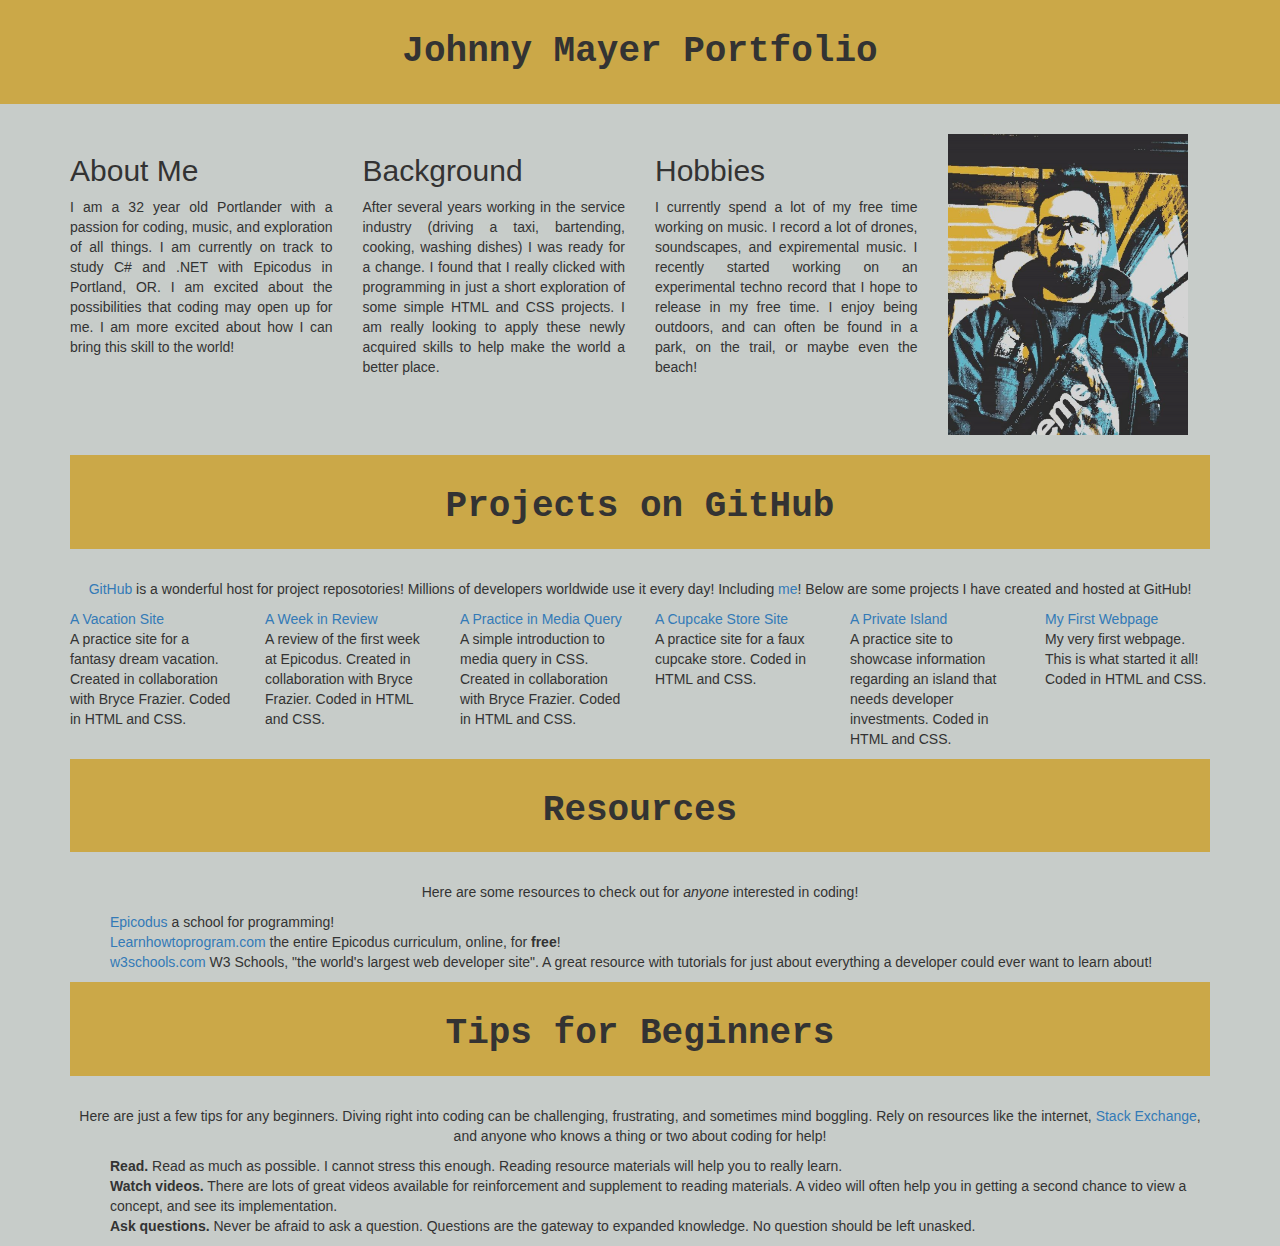
==== index.html @ b5cc547c "Add new sections: Resources, Tips for Beginners." ====
<!DOCTYPE html>
<html>
  <head>
    <link href="css/bootstrap.css" rel="stylesheet" type="text/css">
    <link href="css/styles.css" rel="stylesheet" type="text/css">
      <title>Johnny Mayer Portfolio</title>
  </head>
  <body>
    <body class="background-color2">
      <div class="jumbotron2">
        <h1><strong>Johnny Mayer Portfolio</strong><h1>
      </div>
        <div class="container">
          <div class="row">
            <div class="col-md-3">
              <h2>About Me</h2>
                <p class="text-justify">I am a 32 year old Portlander with a passion for coding, music, and exploration of all things. I am currently on track to study C# and .NET with Epicodus in Portland, OR.  I am excited about the possibilities that coding may open up for me.  I am more excited about how I can bring this skill to the world!</p>
            </div>
            <div class="col-md-3">
              <h2>Background</h2>
                <p class="text-justify">After several years working in the service industry (driving a taxi, bartending, cooking, washing dishes) I was ready for a change.  I found that I really clicked with programming in just a short exploration of some simple HTML and CSS projects.  I am really looking to apply these newly acquired skills to help make the world a better place.</p>
            </div>
            <div class="col-md-3">
              <h2>Hobbies</h2>
                <p class="text-justify">I currently spend a lot of my free time working on music.  I record a lot of drones, soundscapes, and expiremental music.  I recently started working on an experimental techno record that I hope to release in my free time.  I enjoy being outdoors, and can often be found in a park, on the trail, or maybe even the beach!</p>
            </div>
          <div class="col-md-3">
            <img src="img/jmphoto1.jpeg" alt="Photo of Johnny Mayer" class="img1">
          </div>
        </div>
      </div>
    </div>
    <br>
    <div class="container">
      <div class="jumbotron2">
        <h1 align="center"><strong>Projects on GitHub</strong></h1>
      </div>
        <p align="center"><a href="http://www.github.com">GitHub</a> is a wonderful host for project reposotories!  Millions of developers worldwide use it every day!  Including <a href="https://github.com/johnnymayer">me</a>!  Below are some projects I have created and hosted at GitHub!</p>
      </div>
    </div>
    <div class="container">
      <div class="row">
        <div class="col-md-2">
          <a href="https://github.com/johnnymayer/vacation-site">A Vacation Site</a>
          <p align="left">A practice site for a fantasy dream vacation.  Created in collaboration with Bryce Frazier.  Coded in HTML and CSS.</p>
        </div>
        <div class="col-md-2">
          <a href="https://github.com/johnnymayer/week-in-review">A Week in Review</a>
          <p align="left">A review of the first week at Epicodus.  Created in collaboration with Bryce Frazier. Coded in HTML and CSS.</p>
        </div>
        <div class="col-md-2">
          <a href="https://github.com/johnnymayer/media-query-practice">A Practice in Media Query</a>
          <p align="left">A simple introduction to media query in CSS.  Created in collaboration with Bryce Frazier. Coded in HTML and CSS.</p>
        </div>
        <div class="col-md-2">
          <a href="https://github.com/johnnymayer/cupcake-page">A Cupcake Store Site</a>
          <p align="left">A practice site for a faux cupcake store. Coded in HTML and CSS.</p>
        </div>
        <div class="col-md-2">
          <a href="https://github.com/johnnymayer/private-island">A Private Island</a>
          <p align="left">A practice site to showcase information regarding an island that needs developer investments. Coded in HTML and CSS.</p>
        </div>
        <div class="col-md-2">
          <a href="https://github.com/johnnymayer/my-first-webpage">My First Webpage</a>
          <p align="left">My very first webpage.  This is what started it all! Coded in HTML and CSS.</p>
        </div>
      </div>
    </div>
    <div class="container">
      <div class="jumbotron2">
        <h1 align="center"><strong>Resources</strong></h1>
      </div>
      <p align="center">Here are some resources to check out for <em>anyone</em> interested in coding!
        <div container-fluid>
        <ul style="list-style:none">
          <li><a href="http://www.epicodus.com">Epicodus</a> a school for programming!</li>
          <li><a href="http://www.learnhowtoprogram.com">Learnhowtoprogram.com</a> the entire Epicodus curriculum, online, for <strong>free</strong>!</li>
          <li><a href="https://www.w3schools.com/">w3schools.com</a> W3 Schools, "the world's largest web developer site".  A great resource with tutorials for just about everything a developer could ever want to learn about!</li>
        </ul>
      </div>
    </div>
      <div class="container">
        <div class="jumbotron2">
          <h1 align="center"><strong>Tips for Beginners</strong></h1>
        </div>
        <p align="center">Here are just a few tips for any beginners.  Diving right into coding can be challenging, frustrating, and sometimes mind boggling.  Rely on resources like the internet, <a href="http://www.stackexchange.com">Stack Exchange</a>, and anyone who knows a thing or two about coding for help!</p>
        <ol style="list-style:none">
          <li align="left"><strong>Read.</strong>  Read as much as possible.  I cannot stress this enough.  Reading resource materials will help you to really learn.</li>
          <li align="left"><strong>Watch videos.</strong>  There are lots of great videos available for reinforcement and supplement to reading materials.  A video will often help you in getting a second chance to view a concept, and see its implementation.</li>
          <li align="left"><strong>Ask questions.</strong> Never be afraid to ask a question.  Questions are the gateway to expanded knowledge.  No question should be left unasked.</li>
        </ol>
      </div>
  </body>
---- css/styles.css ----
.jumbotron2 {
  margin:auto;
  padding-top: 12px;
  padding-bottom: 12px;
  margin-bottom: 30px;
  color: ##2E2E32;
  background-color: #CBA848;
  text-align: center;
  font-size: 24px;
  font-family: monospace;
  font-weight: bolder;
}

.background-color2 {
  background-color: #C7CCC9;
}

.img1 {
  width: 240px;
  height: auto;
}
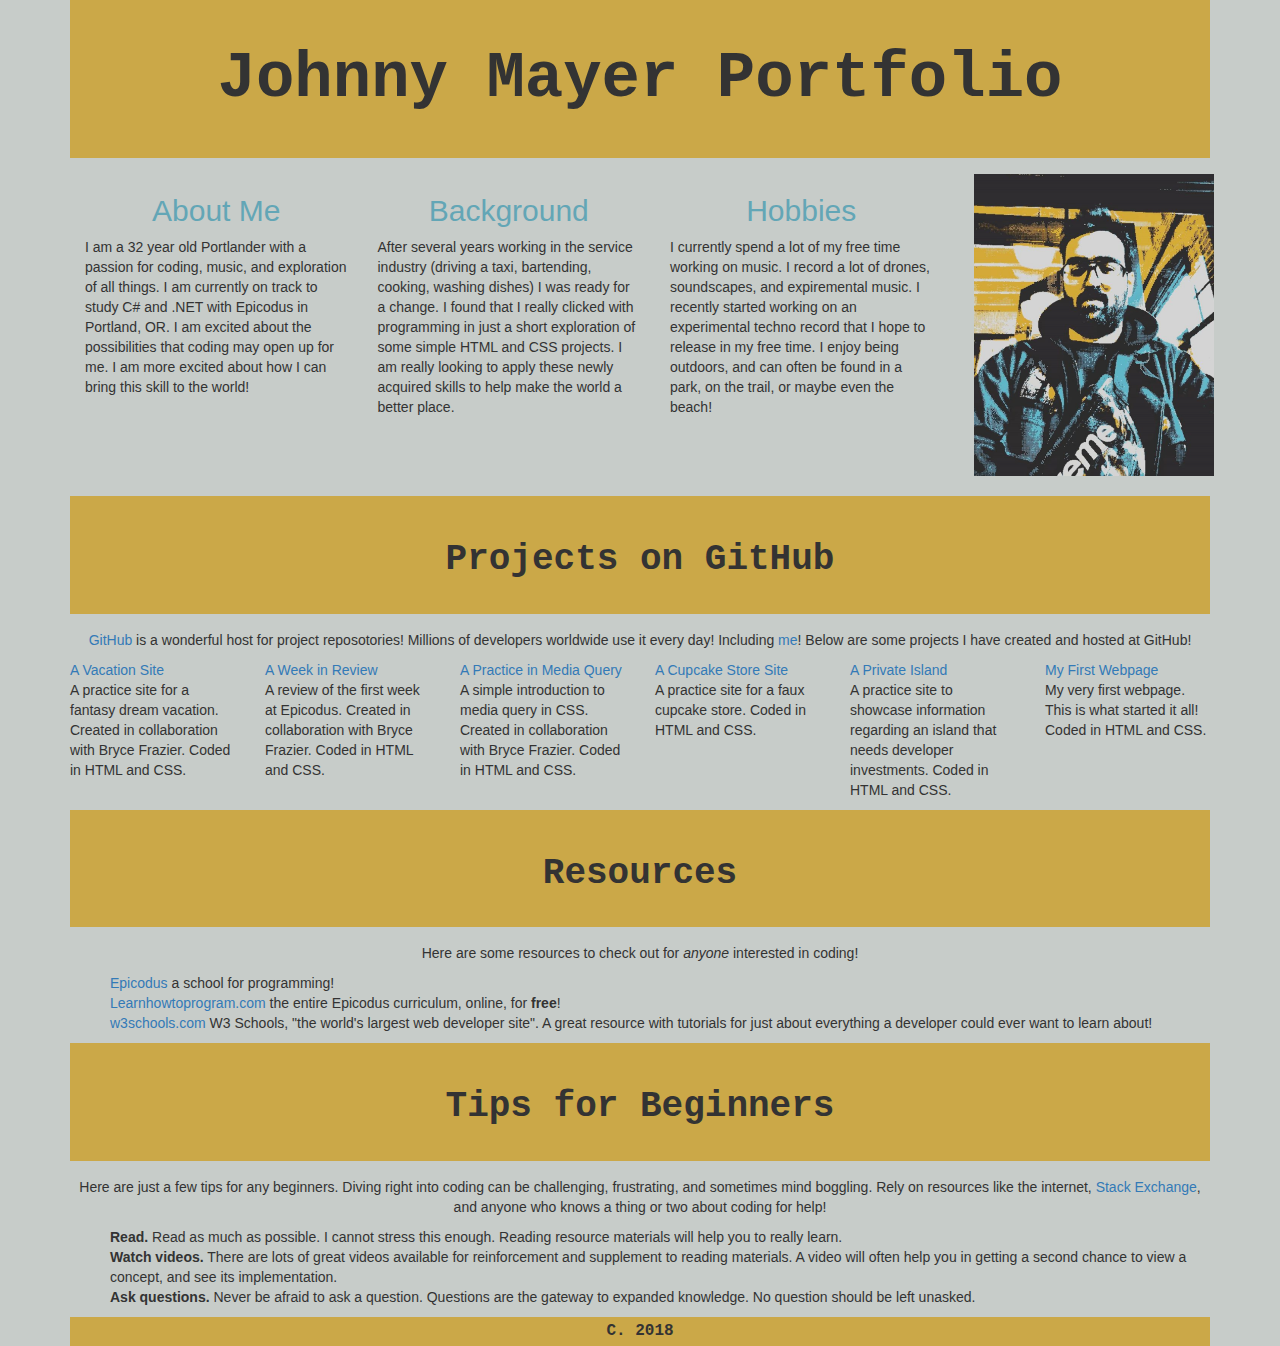
==== commit f91e1fa1: "Add finalizations, footer, clean .jumbotron2, .jumbotron3 in CSS." ====
--- a/index.html
+++ b/index.html
@@ -5,27 +5,27 @@
     <link href="css/styles.css" rel="stylesheet" type="text/css">
       <title>Johnny Mayer Portfolio</title>
   </head>
-  <body>
-    <body class="background-color2">
+  <body class="background-color2">
+    <div class="container">
       <div class="jumbotron2">
-        <h1><strong>Johnny Mayer Portfolio</strong><h1>
+        <h1 style="font-size:64px;"><strong>Johnny Mayer Portfolio</strong><h1>
       </div>
         <div class="container">
           <div class="row">
             <div class="col-md-3">
-              <h2>About Me</h2>
-                <p class="text-justify">I am a 32 year old Portlander with a passion for coding, music, and exploration of all things. I am currently on track to study C# and .NET with Epicodus in Portland, OR.  I am excited about the possibilities that coding may open up for me.  I am more excited about how I can bring this skill to the world!</p>
+              <h2 align="center"><span style="color:#63A6B6">About Me</span></h2>
+                <p>I am a 32 year old Portlander with a passion for coding, music, and exploration of all things. I am currently on track to study C# and .NET with Epicodus in Portland, OR.  I am excited about the possibilities that coding may open up for me.  I am more excited about how I can bring this skill to the world!</p>
             </div>
             <div class="col-md-3">
-              <h2>Background</h2>
-                <p class="text-justify">After several years working in the service industry (driving a taxi, bartending, cooking, washing dishes) I was ready for a change.  I found that I really clicked with programming in just a short exploration of some simple HTML and CSS projects.  I am really looking to apply these newly acquired skills to help make the world a better place.</p>
+              <h2 align="center"><span style="color:#63A6B6">Background</span></h2>
+                <p>After several years working in the service industry (driving a taxi, bartending, cooking, washing dishes) I was ready for a change.  I found that I really clicked with programming in just a short exploration of some simple HTML and CSS projects.  I am really looking to apply these newly acquired skills to help make the world a better place.</p>
             </div>
             <div class="col-md-3">
-              <h2>Hobbies</h2>
-                <p class="text-justify">I currently spend a lot of my free time working on music.  I record a lot of drones, soundscapes, and expiremental music.  I recently started working on an experimental techno record that I hope to release in my free time.  I enjoy being outdoors, and can often be found in a park, on the trail, or maybe even the beach!</p>
+              <h2 align="center"><span style="color:#63A6B6">Hobbies</span></h2>
+                <p>I currently spend a lot of my free time working on music.  I record a lot of drones, soundscapes, and expiremental music.  I recently started working on an experimental techno record that I hope to release in my free time.  I enjoy being outdoors, and can often be found in a park, on the trail, or maybe even the beach!</p>
             </div>
           <div class="col-md-3">
-            <img src="img/jmphoto1.jpeg" alt="Photo of Johnny Mayer" class="img1">
+            <img src="img/jmphoto1.jpeg" class="img1" alt="Photo of Johnny Mayer" >
           </div>
         </div>
       </div>
@@ -91,3 +91,11 @@
         </ol>
       </div>
   </body>
+  <footer>
+    <div class="container">
+      <div class="jumbotron3">
+        <strong>C. 2018</strong>
+      </div>
+    </div>
+  </footer>
+  </html>
--- a/css/styles.css
+++ b/css/styles.css
@@ -1,12 +1,23 @@
 .jumbotron2 {
   margin:auto;
-  padding-top: 12px;
-  padding-bottom: 12px;
-  margin-bottom: 30px;
+  padding-top: 24px;
+  padding-bottom: 24px;
+  margin-bottom: 16px;
   color: ##2E2E32;
   background-color: #CBA848;
   text-align: center;
-  font-size: 24px;
+  font-family: monospace;
+  font-weight: bolder;
+}
+
+.jumbotron3 {
+  margin:auto;
+  padding-top: 3px;
+  padding-bottom: 3px;
+  color: ##2E2E32;
+  background-color: #CBA848;
+  text-align: center;
+  font-size: 16px;
   font-family: monospace;
   font-weight: bolder;
 }
@@ -16,6 +27,9 @@
 }
 
 .img1 {
+  margin-left: auto;
+  margin-right: auto;
+  display: block;
   width: 240px;
   height: auto;
 }
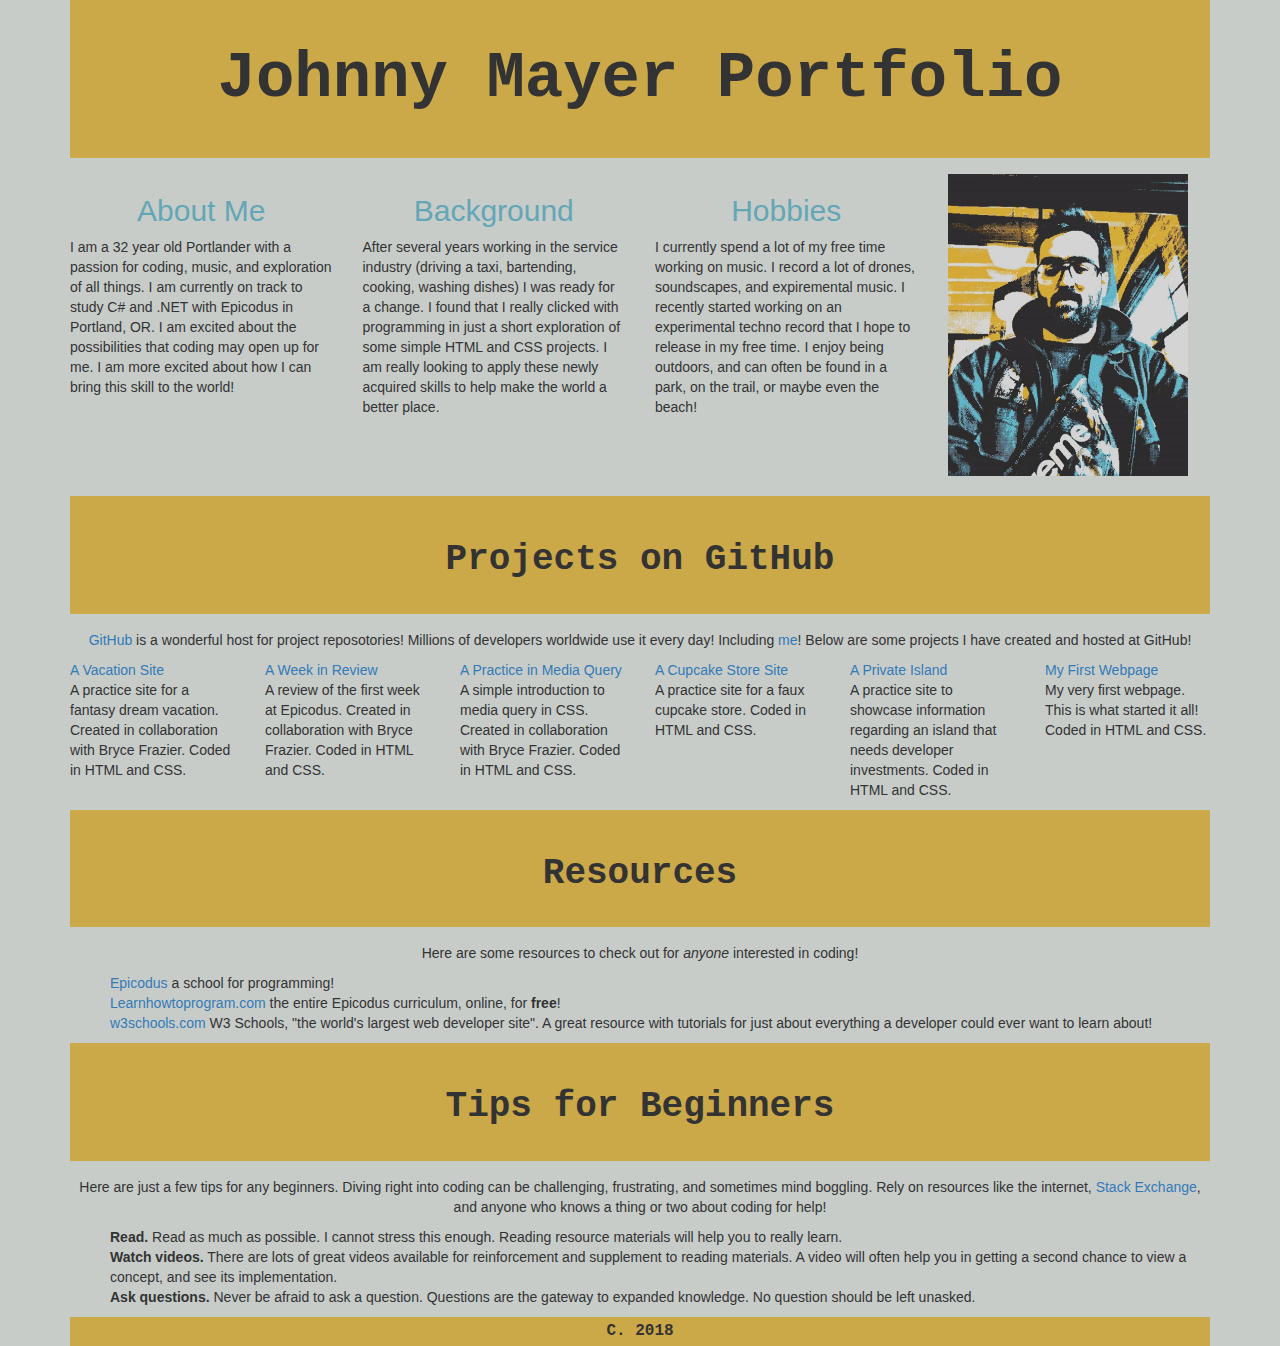
==== commit a03f3fa8: "Add README.md" ====
--- a/index.html
+++ b/index.html
@@ -1,16 +1,16 @@
 <!DOCTYPE html>
 <html>
-  <head>
-    <link href="css/bootstrap.css" rel="stylesheet" type="text/css">
-    <link href="css/styles.css" rel="stylesheet" type="text/css">
-      <title>Johnny Mayer Portfolio</title>
-  </head>
-  <body class="background-color2">
-    <div class="container">
-      <div class="jumbotron2">
-        <h1 style="font-size:64px;"><strong>Johnny Mayer Portfolio</strong><h1>
+<head>
+  <link href="css/bootstrap.css" rel="stylesheet" type="text/css">
+  <link href="css/styles.css" rel="stylesheet" type="text/css">
+  <title>Johnny Mayer Portfolio</title>
+</head>
+<body class="background-color2">
+  <div class="container">
+    <div class="jumbotron2">
+      <h1 style="font-size:64px;"><strong>Johnny Mayer Portfolio</strong><h1>
       </div>
-        <div class="container">
+        <div class="container-float">
           <div class="row">
             <div class="col-md-3">
               <h2 align="center"><span style="color:#63A6B6">About Me</span></h2>
@@ -34,68 +34,70 @@
     <div class="container">
       <div class="jumbotron2">
         <h1 align="center"><strong>Projects on GitHub</strong></h1>
+    </div>
+    <p align="center"><a href="http://www.github.com">GitHub</a> is a wonderful host for project reposotories! Millions of developers worldwide use it every day! Including <a href="https://github.com/johnnymayer">me</a>! Below are some projects I have created and hosted
+      at GitHub!</p>
+  </div>
+  </div>
+  <div class="container">
+    <div class="row">
+      <div class="col-md-2">
+        <a href="https://github.com/johnnymayer/vacation-site">A Vacation Site</a>
+        <p align="left">A practice site for a fantasy dream vacation. Created in collaboration with Bryce Frazier. Coded in HTML and CSS.</p>
       </div>
-        <p align="center"><a href="http://www.github.com">GitHub</a> is a wonderful host for project reposotories!  Millions of developers worldwide use it every day!  Including <a href="https://github.com/johnnymayer">me</a>!  Below are some projects I have created and hosted at GitHub!</p>
+      <div class="col-md-2">
+        <a href="https://github.com/johnnymayer/week-in-review">A Week in Review</a>
+        <p align="left">A review of the first week at Epicodus. Created in collaboration with Bryce Frazier. Coded in HTML and CSS.</p>
+      </div>
+      <div class="col-md-2">
+        <a href="https://github.com/johnnymayer/media-query-practice">A Practice in Media Query</a>
+        <p align="left">A simple introduction to media query in CSS. Created in collaboration with Bryce Frazier. Coded in HTML and CSS.</p>
+      </div>
+      <div class="col-md-2">
+        <a href="https://github.com/johnnymayer/cupcake-page">A Cupcake Store Site</a>
+        <p align="left">A practice site for a faux cupcake store. Coded in HTML and CSS.</p>
+      </div>
+      <div class="col-md-2">
+        <a href="https://github.com/johnnymayer/private-island">A Private Island</a>
+        <p align="left">A practice site to showcase information regarding an island that needs developer investments. Coded in HTML and CSS.</p>
+      </div>
+      <div class="col-md-2">
+        <a href="https://github.com/johnnymayer/my-first-webpage">My First Webpage</a>
+        <p align="left">My very first webpage. This is what started it all! Coded in HTML and CSS.</p>
       </div>
     </div>
-    <div class="container">
-      <div class="row">
-        <div class="col-md-2">
-          <a href="https://github.com/johnnymayer/vacation-site">A Vacation Site</a>
-          <p align="left">A practice site for a fantasy dream vacation.  Created in collaboration with Bryce Frazier.  Coded in HTML and CSS.</p>
-        </div>
-        <div class="col-md-2">
-          <a href="https://github.com/johnnymayer/week-in-review">A Week in Review</a>
-          <p align="left">A review of the first week at Epicodus.  Created in collaboration with Bryce Frazier. Coded in HTML and CSS.</p>
-        </div>
-        <div class="col-md-2">
-          <a href="https://github.com/johnnymayer/media-query-practice">A Practice in Media Query</a>
-          <p align="left">A simple introduction to media query in CSS.  Created in collaboration with Bryce Frazier. Coded in HTML and CSS.</p>
-        </div>
-        <div class="col-md-2">
-          <a href="https://github.com/johnnymayer/cupcake-page">A Cupcake Store Site</a>
-          <p align="left">A practice site for a faux cupcake store. Coded in HTML and CSS.</p>
-        </div>
-        <div class="col-md-2">
-          <a href="https://github.com/johnnymayer/private-island">A Private Island</a>
-          <p align="left">A practice site to showcase information regarding an island that needs developer investments. Coded in HTML and CSS.</p>
-        </div>
-        <div class="col-md-2">
-          <a href="https://github.com/johnnymayer/my-first-webpage">My First Webpage</a>
-          <p align="left">My very first webpage.  This is what started it all! Coded in HTML and CSS.</p>
-        </div>
-      </div>
+  </div>
+  <div class="container">
+    <div class="jumbotron2">
+      <h1 align="center"><strong>Resources</strong></h1>
     </div>
-    <div class="container">
-      <div class="jumbotron2">
-        <h1 align="center"><strong>Resources</strong></h1>
-      </div>
-      <p align="center">Here are some resources to check out for <em>anyone</em> interested in coding!
-        <div container-fluid>
+    <p align="center">Here are some resources to check out for <em>anyone</em> interested in coding!
+      <div container-fluid>
         <ul style="list-style:none">
           <li><a href="http://www.epicodus.com">Epicodus</a> a school for programming!</li>
           <li><a href="http://www.learnhowtoprogram.com">Learnhowtoprogram.com</a> the entire Epicodus curriculum, online, for <strong>free</strong>!</li>
-          <li><a href="https://www.w3schools.com/">w3schools.com</a> W3 Schools, "the world's largest web developer site".  A great resource with tutorials for just about everything a developer could ever want to learn about!</li>
+          <li><a href="https://www.w3schools.com/">w3schools.com</a> W3 Schools, "the world's largest web developer site". A great resource with tutorials for just about everything a developer could ever want to learn about!</li>
         </ul>
       </div>
+  </div>
+  <div class="container">
+    <div class="jumbotron2">
+      <h1 align="center"><strong>Tips for Beginners</strong></h1>
     </div>
-      <div class="container">
-        <div class="jumbotron2">
-          <h1 align="center"><strong>Tips for Beginners</strong></h1>
-        </div>
-        <p align="center">Here are just a few tips for any beginners.  Diving right into coding can be challenging, frustrating, and sometimes mind boggling.  Rely on resources like the internet, <a href="http://www.stackexchange.com">Stack Exchange</a>, and anyone who knows a thing or two about coding for help!</p>
-        <ol style="list-style:none">
-          <li align="left"><strong>Read.</strong>  Read as much as possible.  I cannot stress this enough.  Reading resource materials will help you to really learn.</li>
-          <li align="left"><strong>Watch videos.</strong>  There are lots of great videos available for reinforcement and supplement to reading materials.  A video will often help you in getting a second chance to view a concept, and see its implementation.</li>
-          <li align="left"><strong>Ask questions.</strong> Never be afraid to ask a question.  Questions are the gateway to expanded knowledge.  No question should be left unasked.</li>
-        </ol>
-      </div>
-  </body>
-  <footer>
-    <div class="container">
-      <div class="jumbotron3">
-        <strong>C. 2018</strong>
-      </div>
+    <p align="center">Here are just a few tips for any beginners. Diving right into coding can be challenging, frustrating, and sometimes mind boggling. Rely on resources like the internet, <a href="http://www.stackexchange.com">Stack Exchange</a>, and anyone who knows
+      a thing or two about coding for help!</p>
+    <ol style="list-style:none">
+      <li align="left"><strong>Read.</strong> Read as much as possible. I cannot stress this enough. Reading resource materials will help you to really learn.</li>
+      <li align="left"><strong>Watch videos.</strong> There are lots of great videos available for reinforcement and supplement to reading materials. A video will often help you in getting a second chance to view a concept, and see its implementation.</li>
+      <li align="left"><strong>Ask questions.</strong> Never be afraid to ask a question. Questions are the gateway to expanded knowledge. No question should be left unasked.</li>
+    </ol>
+  </div>
+</body>
+<footer>
+  <div class="container">
+    <div class="jumbotron3">
+      <strong>C. 2018</strong>
     </div>
-  </footer>
-  </html>
+  </div>
+</footer>
+</html>
--- a/css/styles.css
+++ b/css/styles.css
@@ -1,5 +1,5 @@
 .jumbotron2 {
-  margin:auto;
+  margin: auto;
   padding-top: 24px;
   padding-bottom: 24px;
   margin-bottom: 16px;
@@ -11,7 +11,7 @@
 }
 
 .jumbotron3 {
-  margin:auto;
+  margin: auto;
   padding-top: 3px;
   padding-bottom: 3px;
   color: ##2E2E32;
@@ -27,9 +27,7 @@
 }
 
 .img1 {
-  margin-left: auto;
-  margin-right: auto;
-  display: block;
   width: 240px;
   height: auto;
+  display: block;
 }
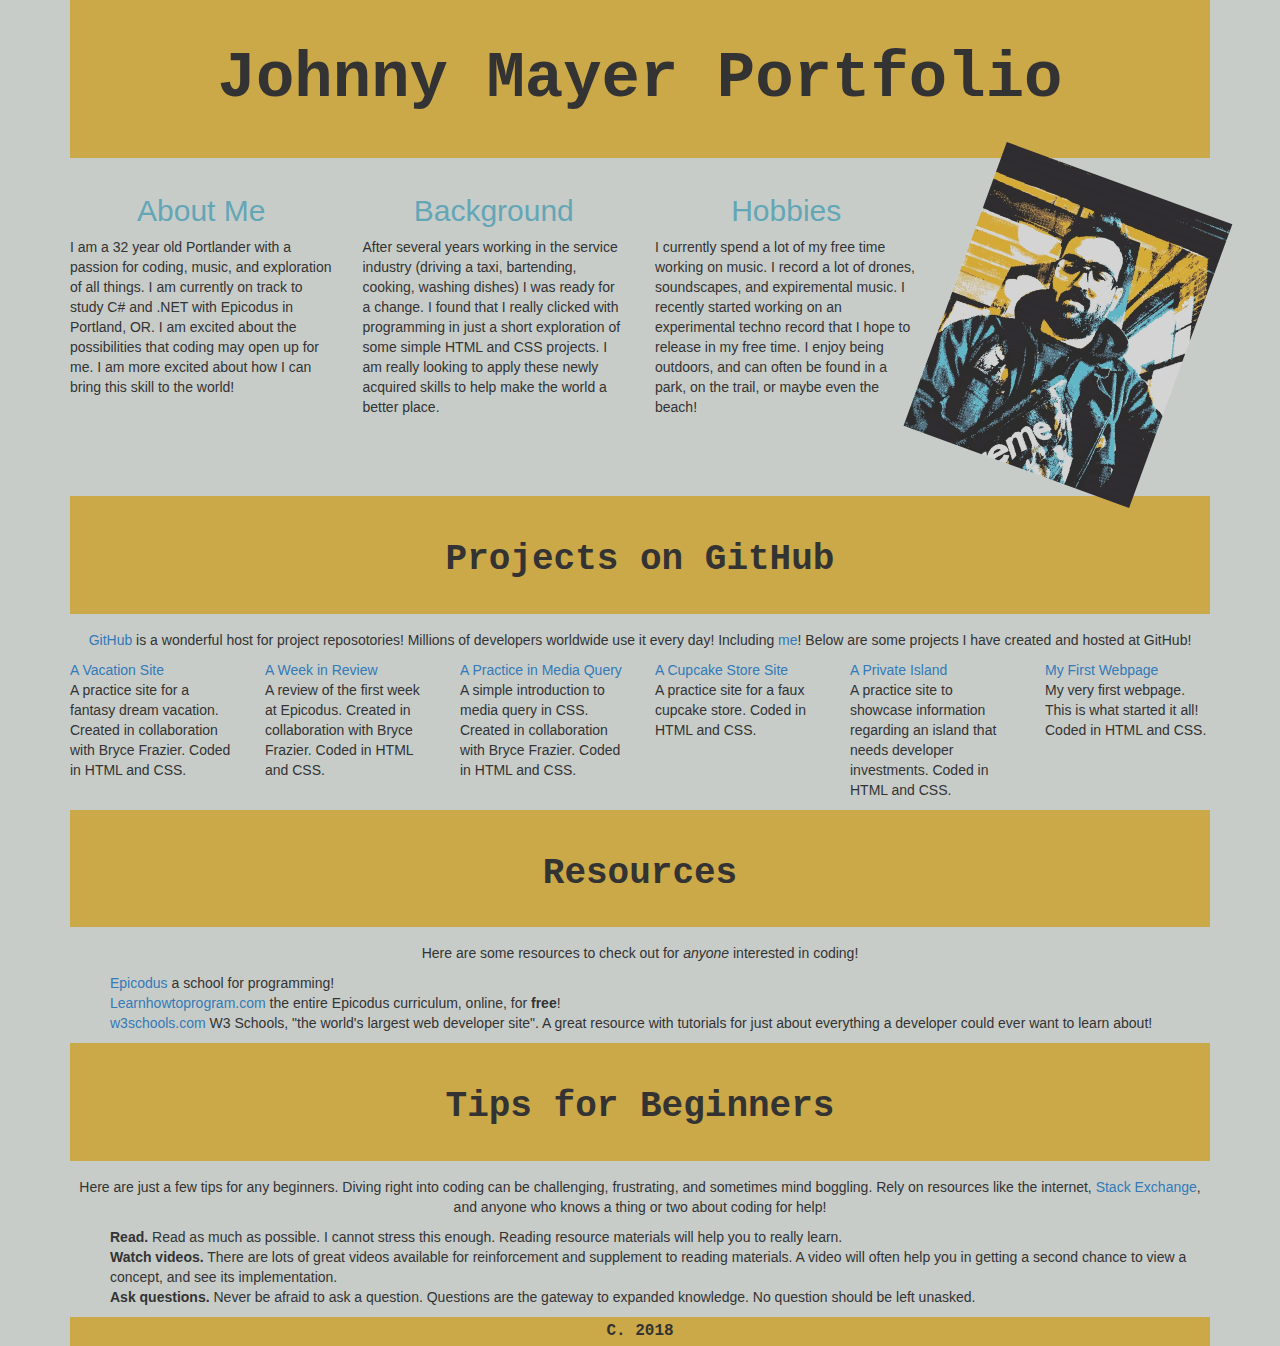
==== commit dd715889: "Use transform to rotate image 20deg" ====
--- a/index.html
+++ b/index.html
@@ -25,7 +25,7 @@
                 <p>I currently spend a lot of my free time working on music.  I record a lot of drones, soundscapes, and expiremental music.  I recently started working on an experimental techno record that I hope to release in my free time.  I enjoy being outdoors, and can often be found in a park, on the trail, or maybe even the beach!</p>
             </div>
           <div class="col-md-3">
-            <img src="img/jmphoto1.jpeg" class="img1" alt="Photo of Johnny Mayer" >
+            <img src="img/jmphoto1.jpeg" class="imgrotate" alt="Photo of Johnny Mayer" >
           </div>
         </div>
       </div>
--- a/css/styles.css
+++ b/css/styles.css
@@ -26,8 +26,11 @@
   background-color: #C7CCC9;
 }
 
-.img1 {
-  width: 240px;
-  height: auto;
-  display: block;
+.imgrotate {
+    -ms-transform: rotate(20deg); /* IE 9 */
+    -webkit-transform: rotate(20deg); /* Safari */
+    transform: rotate(20deg);
+    width: 240px;
+    height: auto;
+    display: block;
 }
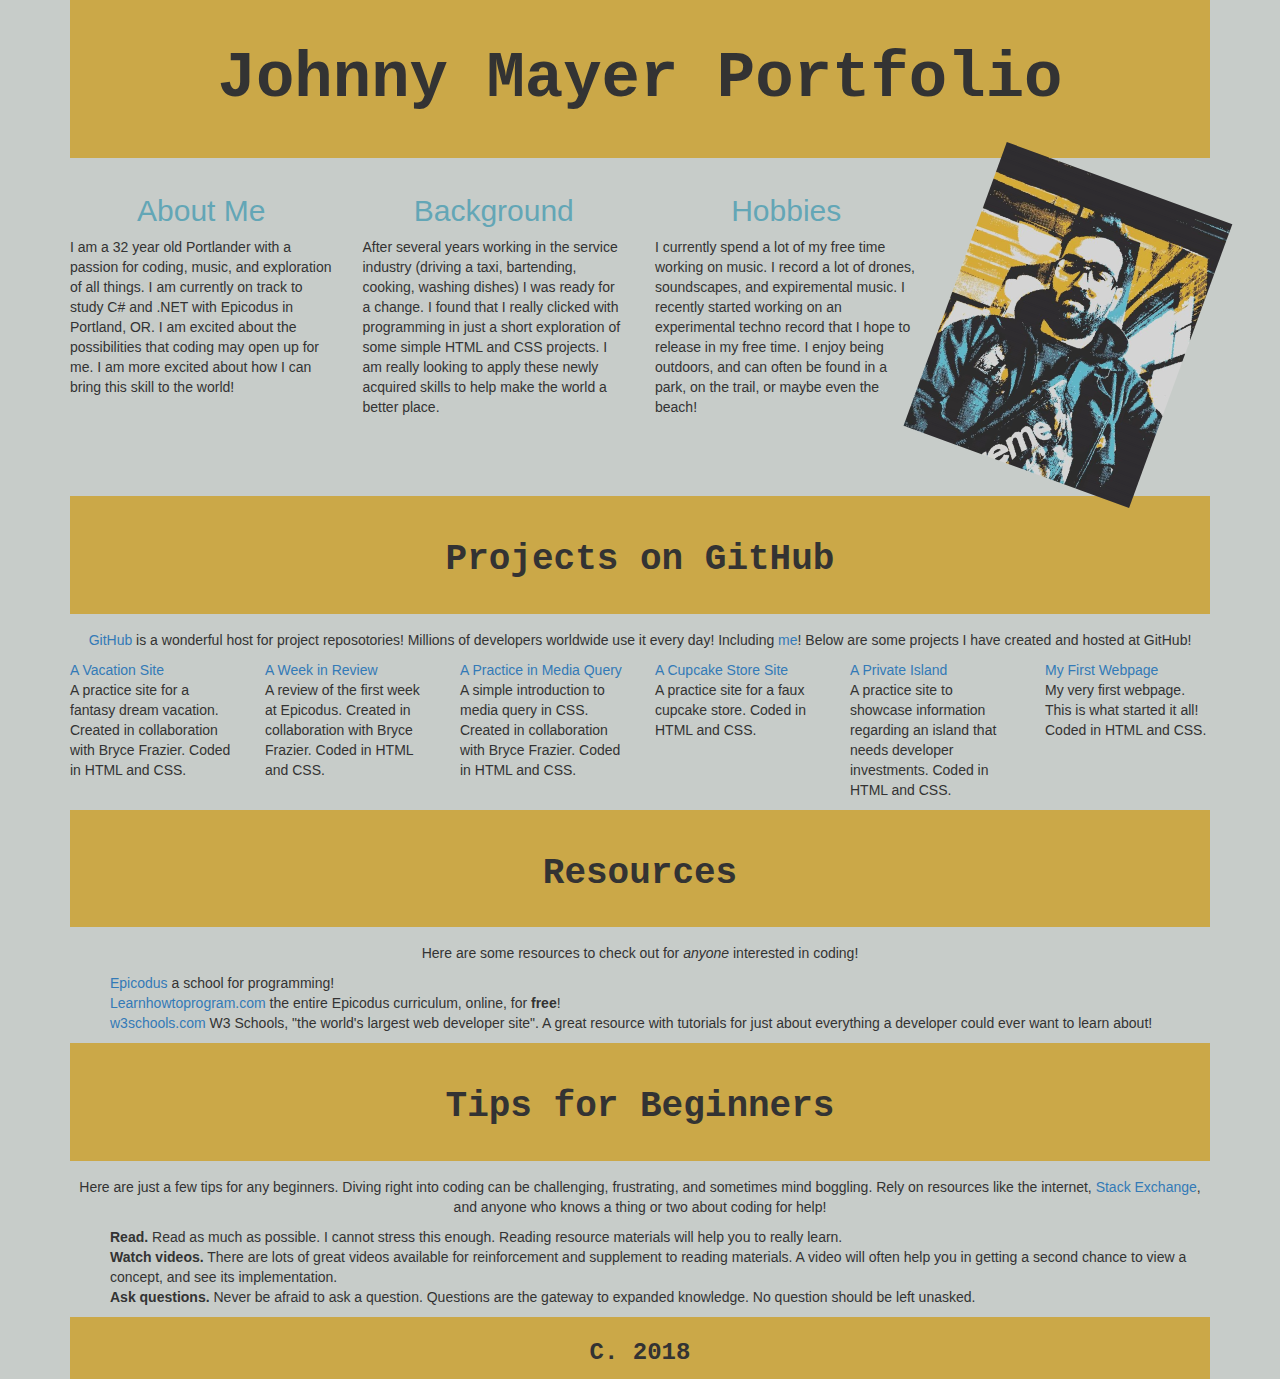
==== commit ad84071d: "Merge branch 'master' into gh-pages" ====
--- a/index.html
+++ b/index.html
@@ -5,7 +5,7 @@
   <link href="css/styles.css" rel="stylesheet" type="text/css">
   <title>Johnny Mayer Portfolio</title>
 </head>
-<body class="background-color2">
+<body>
   <div class="container">
     <div class="jumbotron2">
       <h1 style="font-size:64px;"><strong>Johnny Mayer Portfolio</strong><h1>
@@ -25,7 +25,7 @@
                 <p>I currently spend a lot of my free time working on music.  I record a lot of drones, soundscapes, and expiremental music.  I recently started working on an experimental techno record that I hope to release in my free time.  I enjoy being outdoors, and can often be found in a park, on the trail, or maybe even the beach!</p>
             </div>
           <div class="col-md-3">
-            <img src="img/jmphoto1.jpeg" class="imgrotate" alt="Photo of Johnny Mayer" >
+            <img src="img/jmphoto1.jpeg" align="center" alt="Photo of Johnny Mayer">
           </div>
         </div>
       </div>
@@ -96,7 +96,7 @@
 <footer>
   <div class="container">
     <div class="jumbotron3">
-      <strong>C. 2018</strong>
+      <h3><strong>C. 2018</strong></h3>
     </div>
   </div>
 </footer>
--- a/css/styles.css
+++ b/css/styles.css
@@ -1,3 +1,47 @@
+@media screen and (max-width: 991px) {
+  h1, h2, h3 {
+    font-family: cursive;
+    font-kerning: none;
+    font-stretch: extra-condensed;
+  }
+}
+
+@media screen and (max-width: 991px) {
+  body{
+    background-color: #fce29c;
+  }
+}
+
+@media screen and (max-width: 991px) {
+  img{
+    display: block;
+    margin-left: auto;
+    margin-right: auto;
+    width: 180px;
+    height: auto;
+  }
+}
+
+@media screen and (min-width: 992px) {
+  body{
+    background-color: #C7CCC9;
+  }
+}
+
+@media screen and (min-width: 992px) {
+  img {
+    -ms-transform: rotate(20deg); /* IE 9 */
+    -webkit-transform: rotate(20deg); /* Safari */
+    transform: rotate(20deg);
+    width: 240px;
+    height: auto;
+    display: block;
+    float: none;
+  }
+}
+
+
+
 .jumbotron2 {
   margin: auto;
   padding-top: 24px;
@@ -21,16 +65,3 @@
   font-family: monospace;
   font-weight: bolder;
 }
-
-.background-color2 {
-  background-color: #C7CCC9;
-}
-
-.imgrotate {
-    -ms-transform: rotate(20deg); /* IE 9 */
-    -webkit-transform: rotate(20deg); /* Safari */
-    transform: rotate(20deg);
-    width: 240px;
-    height: auto;
-    display: block;
-}
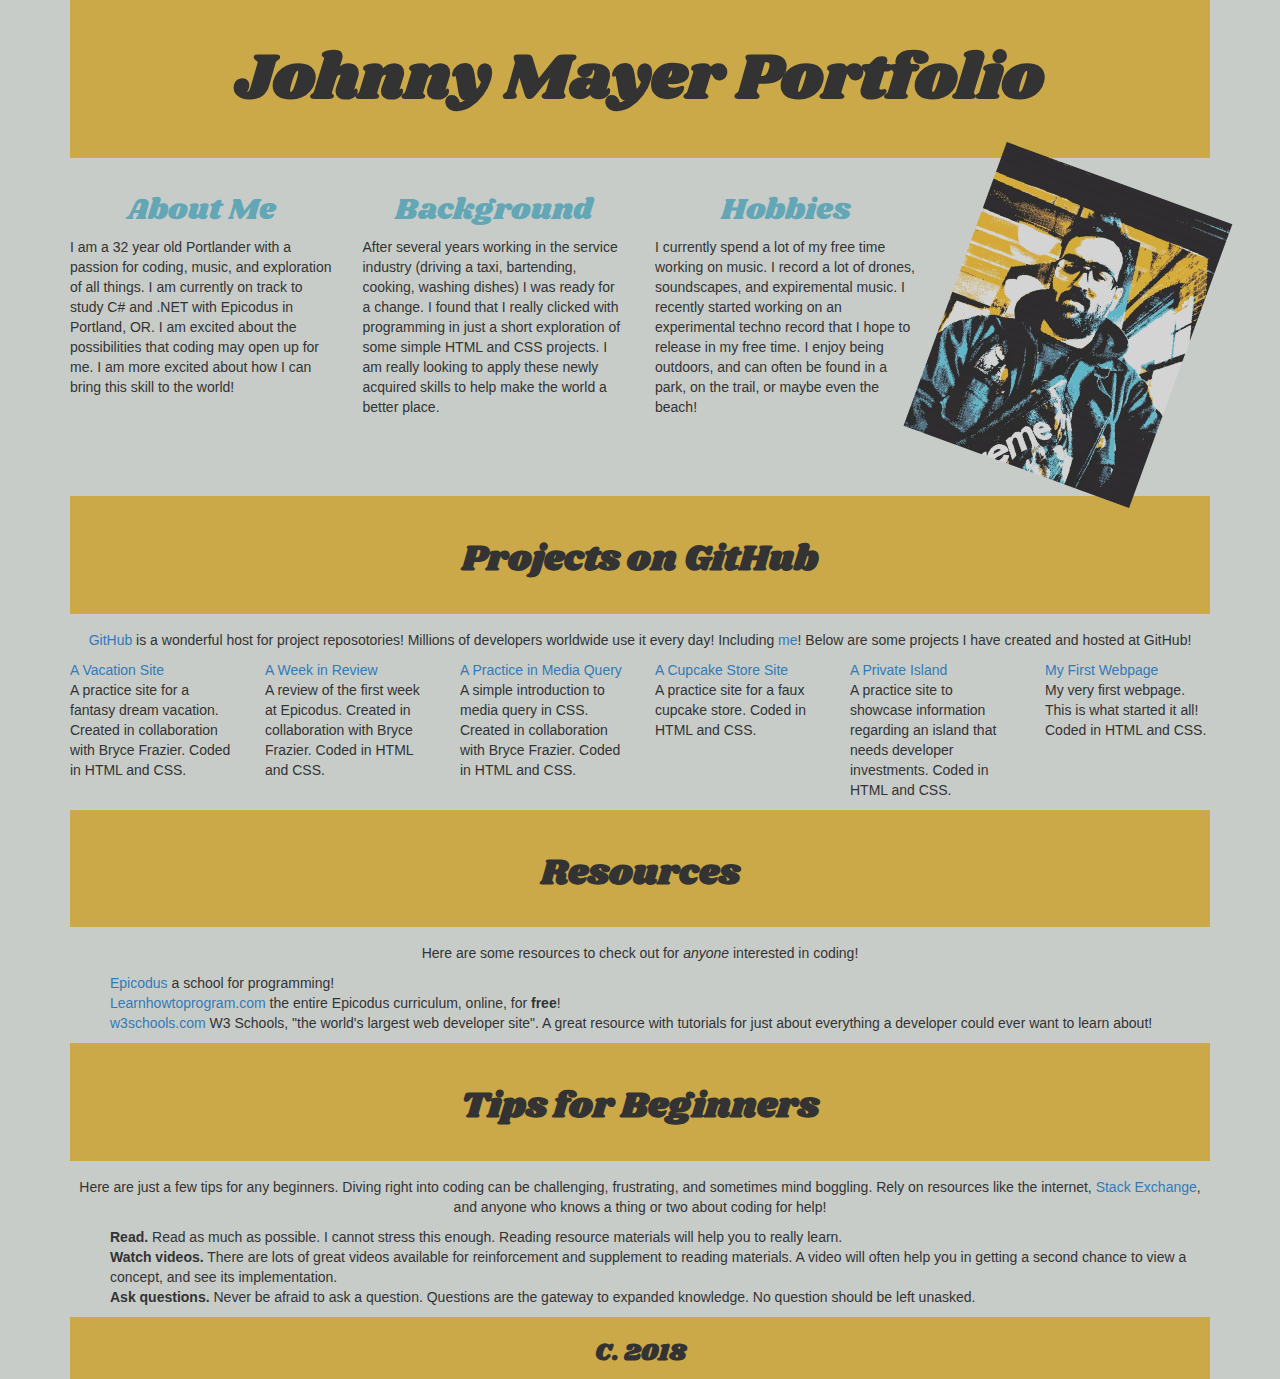
==== commit 11531144: "Add new font families, add separate image for media query when browser is <991px" ====
--- a/index.html
+++ b/index.html
@@ -3,6 +3,7 @@
 <head>
   <link href="css/bootstrap.css" rel="stylesheet" type="text/css">
   <link href="css/styles.css" rel="stylesheet" type="text/css">
+<link href="https://fonts.googleapis.com/css?family=Press+Start+2P|Shrikhand" rel="stylesheet">
   <title>Johnny Mayer Portfolio</title>
 </head>
 <body>
@@ -25,7 +26,8 @@
                 <p>I currently spend a lot of my free time working on music.  I record a lot of drones, soundscapes, and expiremental music.  I recently started working on an experimental techno record that I hope to release in my free time.  I enjoy being outdoors, and can often be found in a park, on the trail, or maybe even the beach!</p>
             </div>
           <div class="col-md-3">
-            <img src="img/jmphoto1.jpeg" align="center" alt="Photo of Johnny Mayer">
+            <img src="img/jmphoto1.jpeg" class="image1" align="center" alt="Photo of Johnny Mayer">
+            <img src="img/jmphoto2.jpeg" class="image2" align="center" alt="A different photo of Johnny Mayer">
           </div>
         </div>
       </div>
--- a/css/styles.css
+++ b/css/styles.css
@@ -1,8 +1,6 @@
 @media screen and (max-width: 991px) {
   h1, h2, h3 {
-    font-family: cursive;
-    font-kerning: none;
-    font-stretch: extra-condensed;
+    font-family: 'Press Start 2P', cursive;
   }
 }
 
@@ -19,6 +17,27 @@
     margin-right: auto;
     width: 180px;
     height: auto;
+    float: none;
+  }
+}
+
+.image2 {
+  display: none;
+}
+
+@media screen and (max-width: 991px) {
+  .image1 {
+    display:none;
+  }
+
+  .image2 {
+    display: block;
+  }
+}
+
+@media screen and (min-width: 992px) {
+  h1, h2, h3 {
+    font-family: 'Shrikhand', cursive;
   }
 }
 
@@ -39,8 +58,6 @@
     float: none;
   }
 }
-
-
 
 .jumbotron2 {
   margin: auto;
